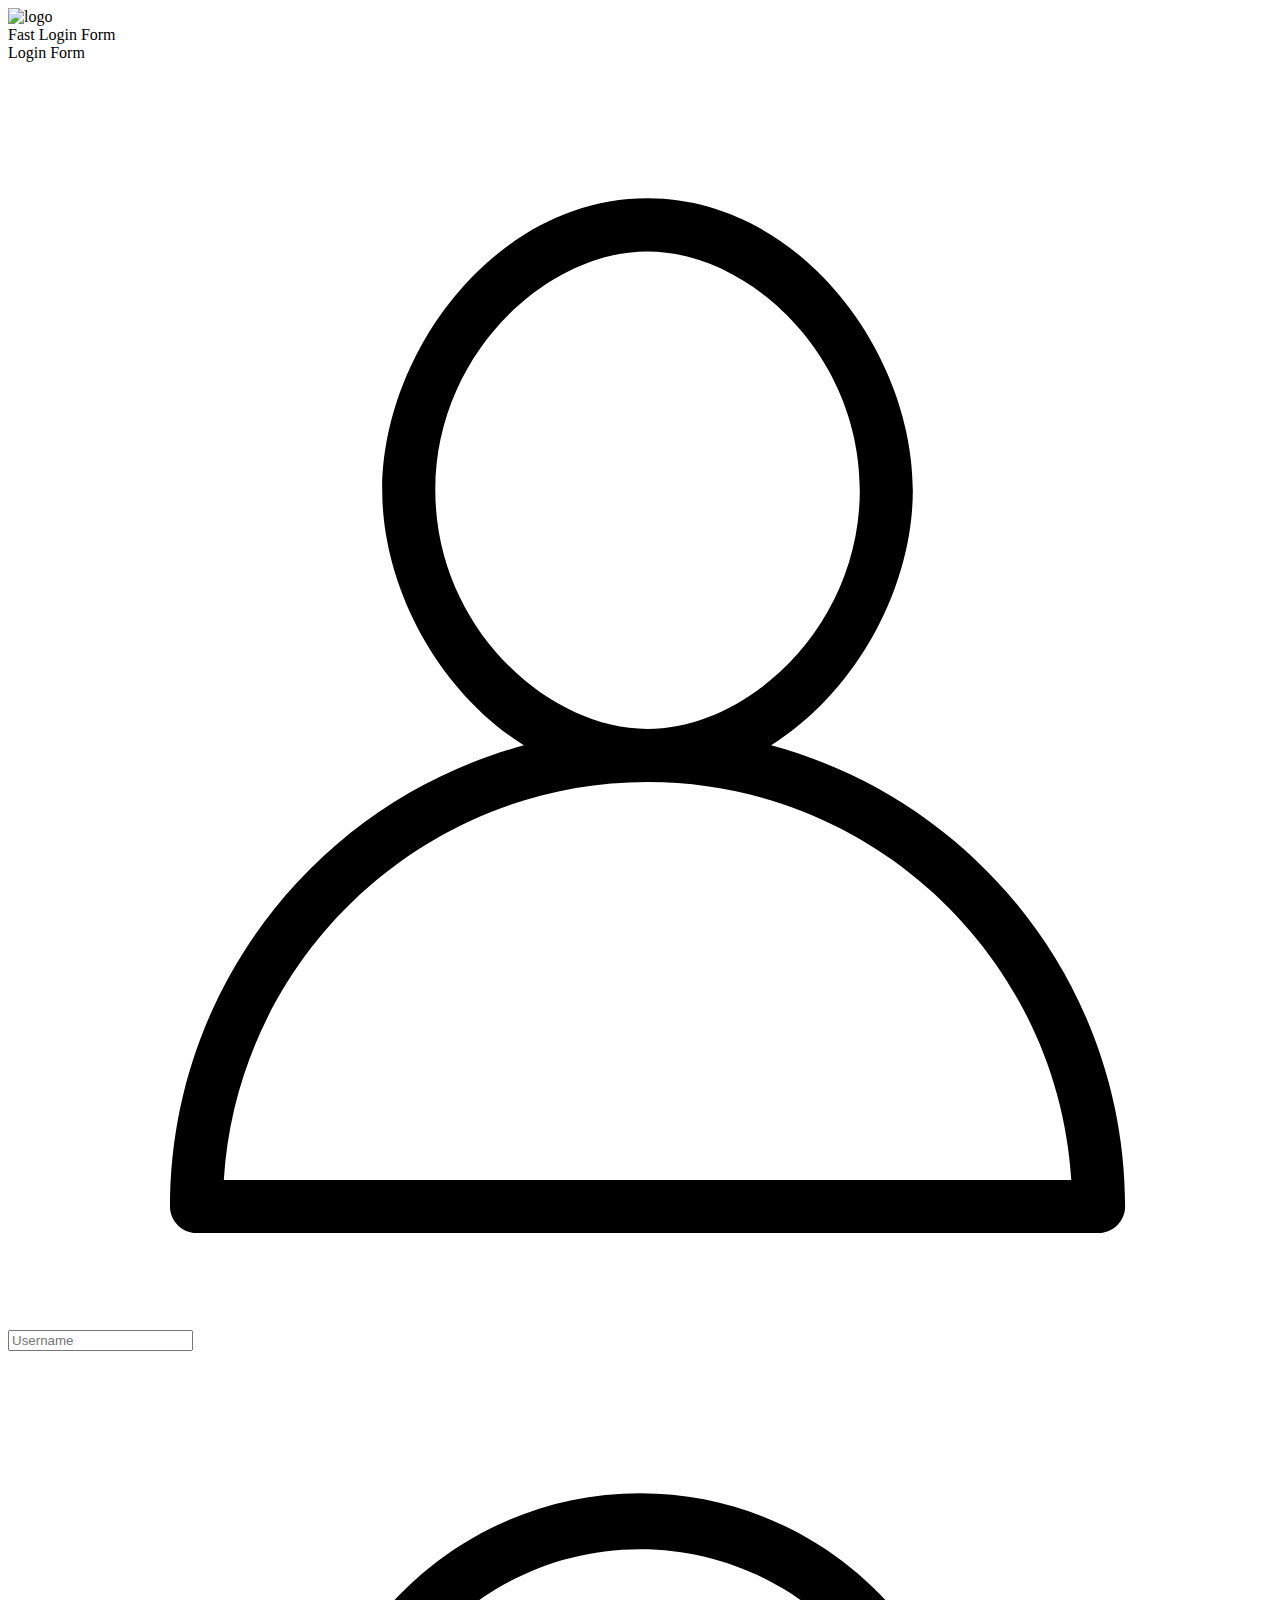
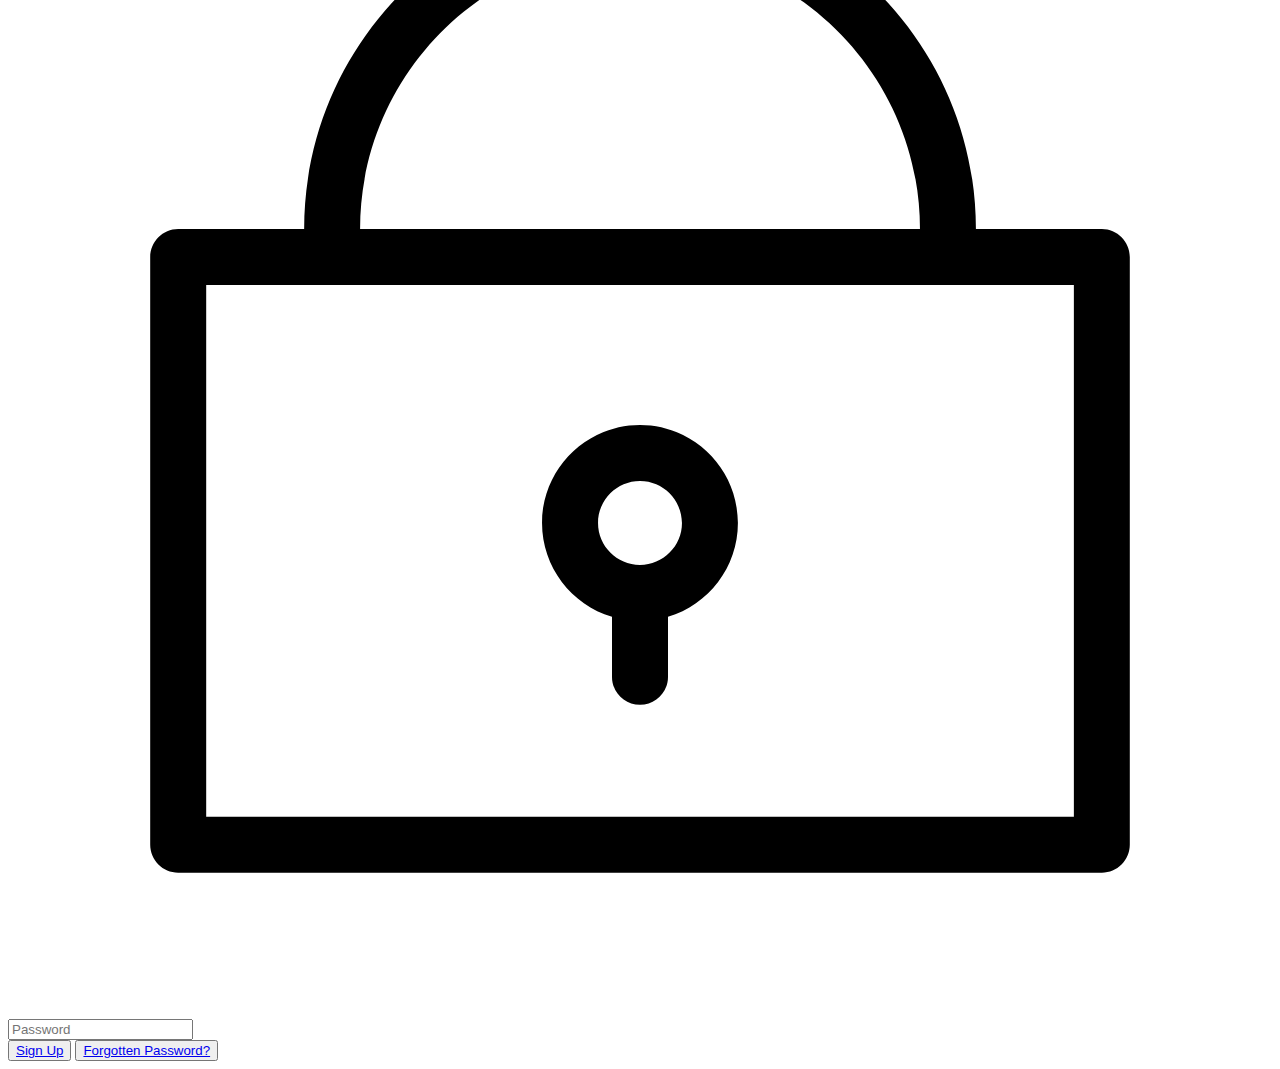
==== index.html @ 7cbe4f69 "love" ====
<!DOCTYPE html>
<html lang="en">
<head>
    <meta charset="UTF-8">
    <meta http-equiv="X-UA-Compatible" content="IE=edge">
    <meta name="viewport" content="width=device-width, initial-scale=1.0">
    <link rel="Stylesheet" href="../Login form/CSS/style.css">
    <title>Login</title>
    <link rel="Icon" href="img/download.png" type="image/gif/png">
</head>
<body>
    
    <div class="login-form">
       <img src="../Login form/img/download.png" alt="logo" width="100" height="66">
       <div class="title">Fast Login Form</div>
       <div class="Sub-title">Login Form</div>
       <div class="fields">
           <div class="username"><svg class="svg-icon" viewBox="0 0 20 20">
            <path d="M12.075,10.812c1.358-0.853,2.242-2.507,2.242-4.037c0-2.181-1.795-4.618-4.198-4.618S5.921,4.594,5.921,6.775c0,1.53,0.884,3.185,2.242,4.037c-3.222,0.865-5.6,3.807-5.6,7.298c0,0.23,0.189,0.42,0.42,0.42h14.273c0.23,0,0.42-0.189,0.42-0.42C17.676,14.619,15.297,11.677,12.075,10.812 M6.761,6.775c0-2.162,1.773-3.778,3.358-3.778s3.359,1.616,3.359,3.778c0,2.162-1.774,3.778-3.359,3.778S6.761,8.937,6.761,6.775 M3.415,17.69c0.218-3.51,3.142-6.297,6.704-6.297c3.562,0,6.486,2.787,6.705,6.297H3.415z"></path>
        </svg><input type="Username" placeholder="Username" class="user_input"></div>
          <div class="password"><svg class="svg-icon" viewBox="0 0 20 20">
            <path d="M17.308,7.564h-1.993c0-2.929-2.385-5.314-5.314-5.314S4.686,4.635,4.686,7.564H2.693c-0.244,0-0.443,0.2-0.443,0.443v9.3c0,0.243,0.199,0.442,0.443,0.442h14.615c0.243,0,0.442-0.199,0.442-0.442v-9.3C17.75,7.764,17.551,7.564,17.308,7.564 M10,3.136c2.442,0,4.43,1.986,4.43,4.428H5.571C5.571,5.122,7.558,3.136,10,3.136 M16.865,16.864H3.136V8.45h13.729V16.864z M10,10.664c-0.854,0-1.55,0.696-1.55,1.551c0,0.699,0.467,1.292,1.107,1.485v0.95c0,0.243,0.2,0.442,0.443,0.442s0.443-0.199,0.443-0.442V13.7c0.64-0.193,1.106-0.786,1.106-1.485C11.55,11.36,10.854,10.664,10,10.664 M10,12.878c-0.366,0-0.664-0.298-0.664-0.663c0-0.366,0.298-0.665,0.664-0.665c0.365,0,0.664,0.299,0.664,0.665C10.664,12.58,10.365,12.878,10,12.878"></path>
        </svg><input type="Password" placeholder="Password" class="pass_input"></div>
          <button class="button"><a href="HTML/Sign Up.html"class="jd">Sign Up</a></button>
          <button class="lata"><a href="HTML/Forgotten Password.html" class="partha">Forgotten Password?</a></button>
       </div>
    </div>
</body>
</html>
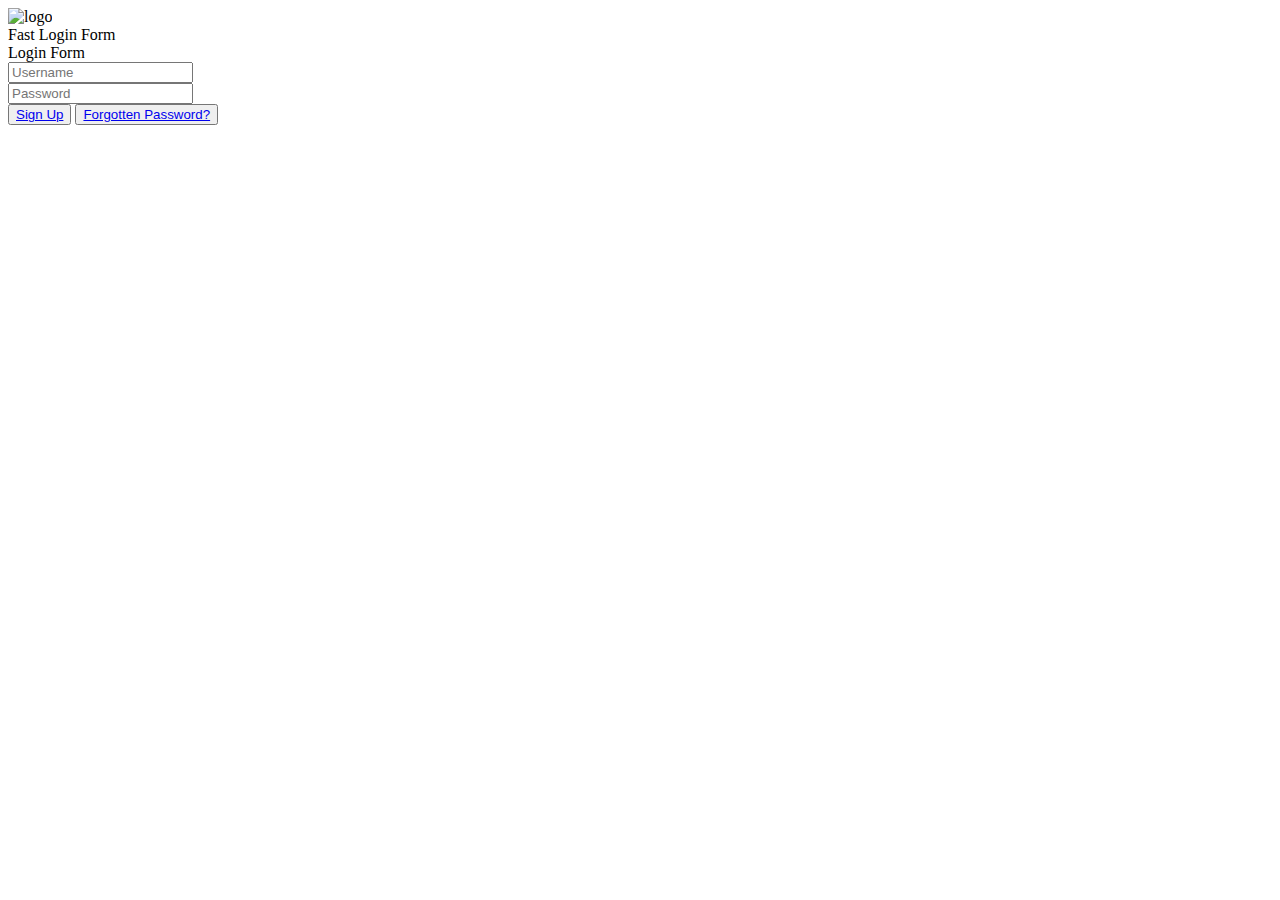
==== commit 791ac4d1: "Update index.html" ====
--- a/index.html
+++ b/index.html
@@ -15,15 +15,13 @@
        <div class="title">Fast Login Form</div>
        <div class="Sub-title">Login Form</div>
        <div class="fields">
-           <div class="username"><svg class="svg-icon" viewBox="0 0 20 20">
-            <path d="M12.075,10.812c1.358-0.853,2.242-2.507,2.242-4.037c0-2.181-1.795-4.618-4.198-4.618S5.921,4.594,5.921,6.775c0,1.53,0.884,3.185,2.242,4.037c-3.222,0.865-5.6,3.807-5.6,7.298c0,0.23,0.189,0.42,0.42,0.42h14.273c0.23,0,0.42-0.189,0.42-0.42C17.676,14.619,15.297,11.677,12.075,10.812 M6.761,6.775c0-2.162,1.773-3.778,3.358-3.778s3.359,1.616,3.359,3.778c0,2.162-1.774,3.778-3.359,3.778S6.761,8.937,6.761,6.775 M3.415,17.69c0.218-3.51,3.142-6.297,6.704-6.297c3.562,0,6.486,2.787,6.705,6.297H3.415z"></path>
-        </svg><input type="Username" placeholder="Username" class="user_input"></div>
-          <div class="password"><svg class="svg-icon" viewBox="0 0 20 20">
-            <path d="M17.308,7.564h-1.993c0-2.929-2.385-5.314-5.314-5.314S4.686,4.635,4.686,7.564H2.693c-0.244,0-0.443,0.2-0.443,0.443v9.3c0,0.243,0.199,0.442,0.443,0.442h14.615c0.243,0,0.442-0.199,0.442-0.442v-9.3C17.75,7.764,17.551,7.564,17.308,7.564 M10,3.136c2.442,0,4.43,1.986,4.43,4.428H5.571C5.571,5.122,7.558,3.136,10,3.136 M16.865,16.864H3.136V8.45h13.729V16.864z M10,10.664c-0.854,0-1.55,0.696-1.55,1.551c0,0.699,0.467,1.292,1.107,1.485v0.95c0,0.243,0.2,0.442,0.443,0.442s0.443-0.199,0.443-0.442V13.7c0.64-0.193,1.106-0.786,1.106-1.485C11.55,11.36,10.854,10.664,10,10.664 M10,12.878c-0.366,0-0.664-0.298-0.664-0.663c0-0.366,0.298-0.665,0.664-0.665c0.365,0,0.664,0.299,0.664,0.665C10.664,12.58,10.365,12.878,10,12.878"></path>
-        </svg><input type="Password" placeholder="Password" class="pass_input"></div>
+           <div class="username">
+
+<input type="Username" placeholder="Username" class="user_input"></div>
+          <div class="password"><input type="Password" placeholder="Password" class="pass_input"></div>
           <button class="button"><a href="HTML/Sign Up.html"class="jd">Sign Up</a></button>
           <button class="lata"><a href="HTML/Forgotten Password.html" class="partha">Forgotten Password?</a></button>
        </div>
     </div>
 </body>
-</html>+</html>
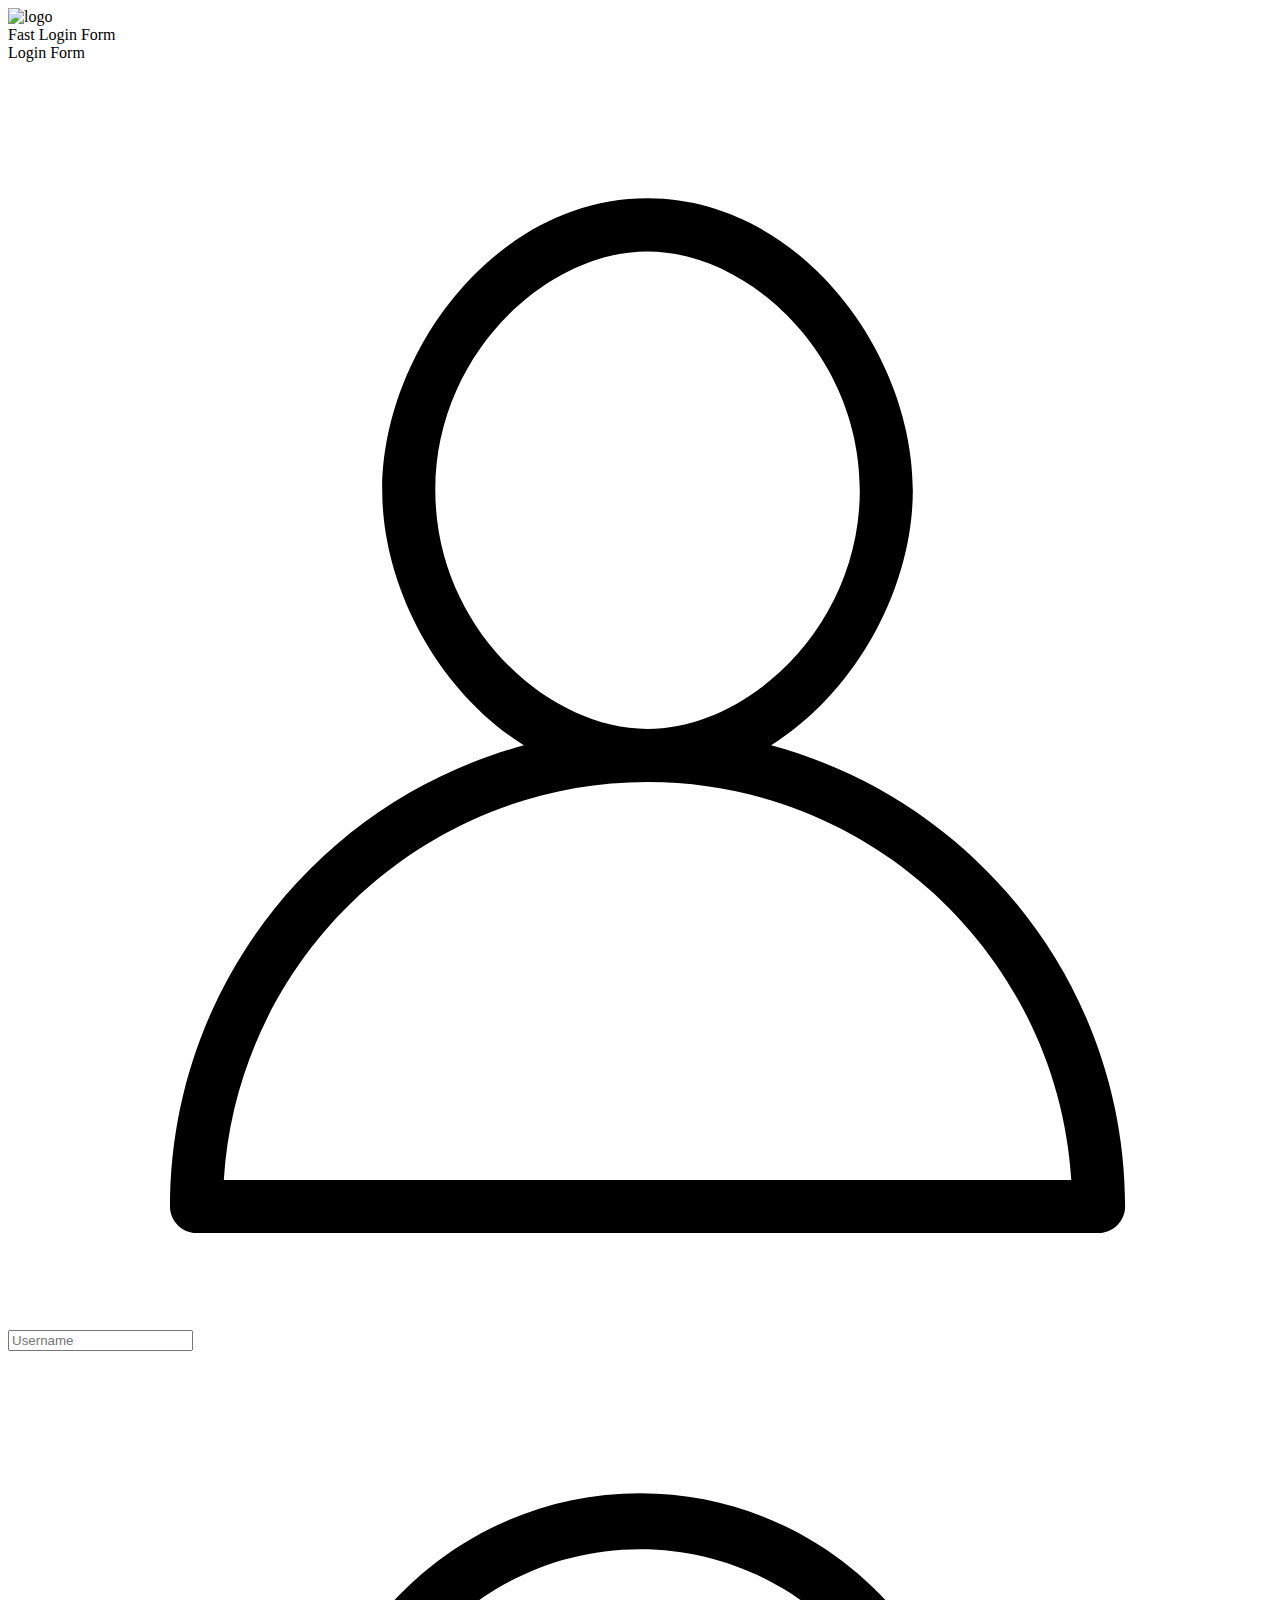
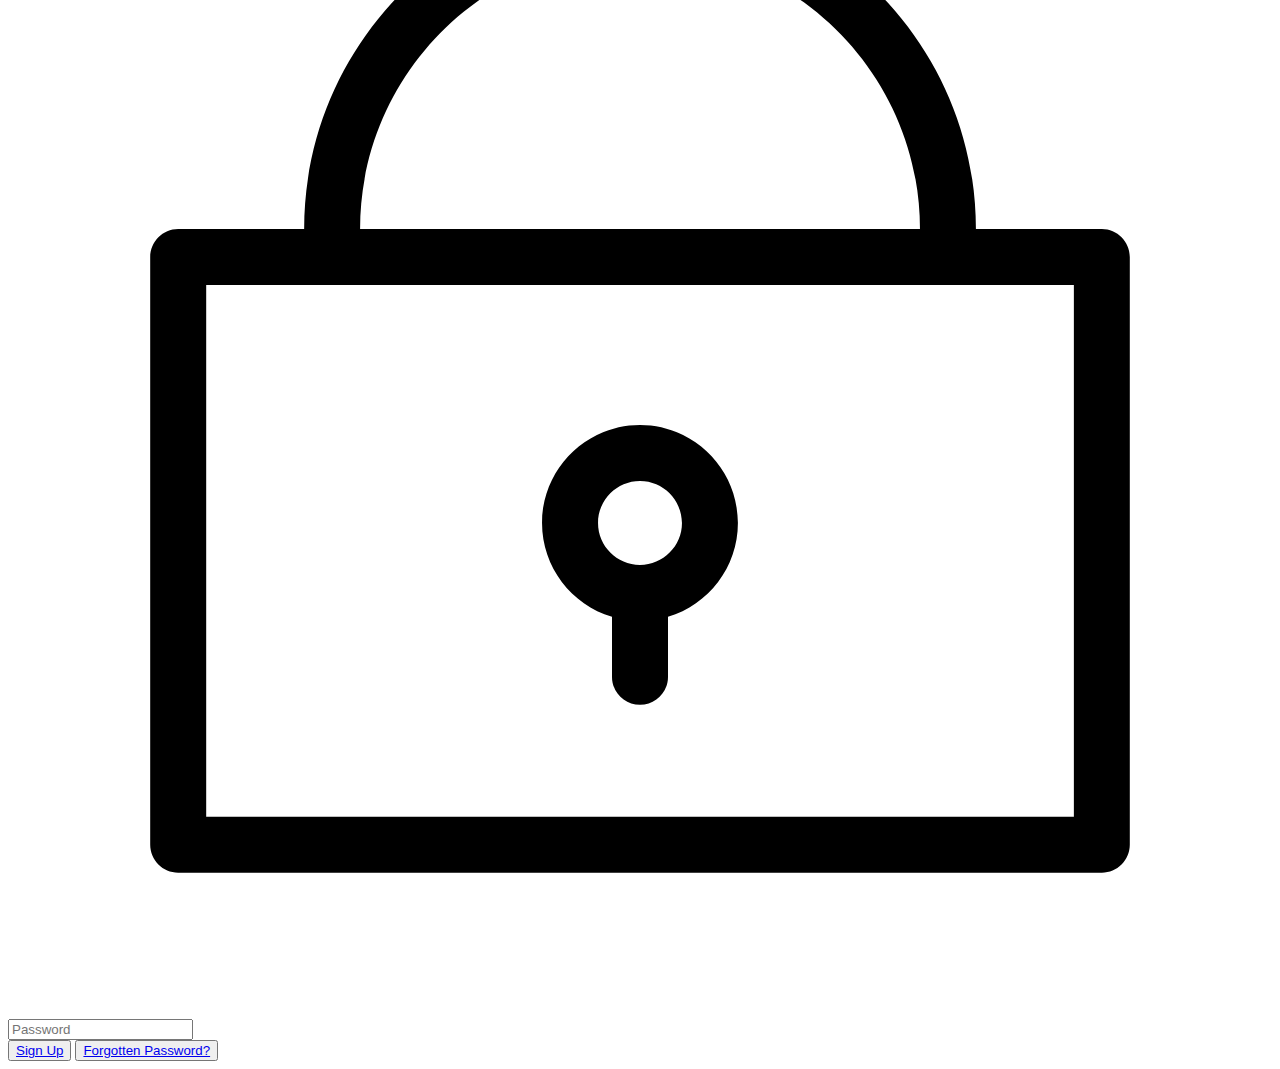
==== commit 2351fd05: "Add files via upload" ====
--- a/index.html
+++ b/index.html
@@ -4,7 +4,7 @@
     <meta charset="UTF-8">
     <meta http-equiv="X-UA-Compatible" content="IE=edge">
     <meta name="viewport" content="width=device-width, initial-scale=1.0">
-    <link rel="Stylesheet" href="../Login form/CSS/style.css">
+    <link rel="Stylesheet" href="../Login form/CSS/index.css">
     <title>Login</title>
     <link rel="Icon" href="img/download.png" type="image/gif/png">
 </head>
@@ -15,13 +15,15 @@
        <div class="title">Fast Login Form</div>
        <div class="Sub-title">Login Form</div>
        <div class="fields">
-           <div class="username">
-
-<input type="Username" placeholder="Username" class="user_input"></div>
-          <div class="password"><input type="Password" placeholder="Password" class="pass_input"></div>
+           <div class="username"><svg class="svg-icon" viewBox="0 0 20 20">
+            <path d="M12.075,10.812c1.358-0.853,2.242-2.507,2.242-4.037c0-2.181-1.795-4.618-4.198-4.618S5.921,4.594,5.921,6.775c0,1.53,0.884,3.185,2.242,4.037c-3.222,0.865-5.6,3.807-5.6,7.298c0,0.23,0.189,0.42,0.42,0.42h14.273c0.23,0,0.42-0.189,0.42-0.42C17.676,14.619,15.297,11.677,12.075,10.812 M6.761,6.775c0-2.162,1.773-3.778,3.358-3.778s3.359,1.616,3.359,3.778c0,2.162-1.774,3.778-3.359,3.778S6.761,8.937,6.761,6.775 M3.415,17.69c0.218-3.51,3.142-6.297,6.704-6.297c3.562,0,6.486,2.787,6.705,6.297H3.415z"></path>
+        </svg><input type="Username" placeholder="Username" class="user_input"></div>
+          <div class="password"><svg class="svg-icon" viewBox="0 0 20 20">
+            <path d="M17.308,7.564h-1.993c0-2.929-2.385-5.314-5.314-5.314S4.686,4.635,4.686,7.564H2.693c-0.244,0-0.443,0.2-0.443,0.443v9.3c0,0.243,0.199,0.442,0.443,0.442h14.615c0.243,0,0.442-0.199,0.442-0.442v-9.3C17.75,7.764,17.551,7.564,17.308,7.564 M10,3.136c2.442,0,4.43,1.986,4.43,4.428H5.571C5.571,5.122,7.558,3.136,10,3.136 M16.865,16.864H3.136V8.45h13.729V16.864z M10,10.664c-0.854,0-1.55,0.696-1.55,1.551c0,0.699,0.467,1.292,1.107,1.485v0.95c0,0.243,0.2,0.442,0.443,0.442s0.443-0.199,0.443-0.442V13.7c0.64-0.193,1.106-0.786,1.106-1.485C11.55,11.36,10.854,10.664,10,10.664 M10,12.878c-0.366,0-0.664-0.298-0.664-0.663c0-0.366,0.298-0.665,0.664-0.665c0.365,0,0.664,0.299,0.664,0.665C10.664,12.58,10.365,12.878,10,12.878"></path>
+        </svg><input type="Password" placeholder="Password" class="pass_input"></div>
           <button class="button"><a href="HTML/Sign Up.html"class="jd">Sign Up</a></button>
           <button class="lata"><a href="HTML/Forgotten Password.html" class="partha">Forgotten Password?</a></button>
        </div>
     </div>
 </body>
-</html>
+</html>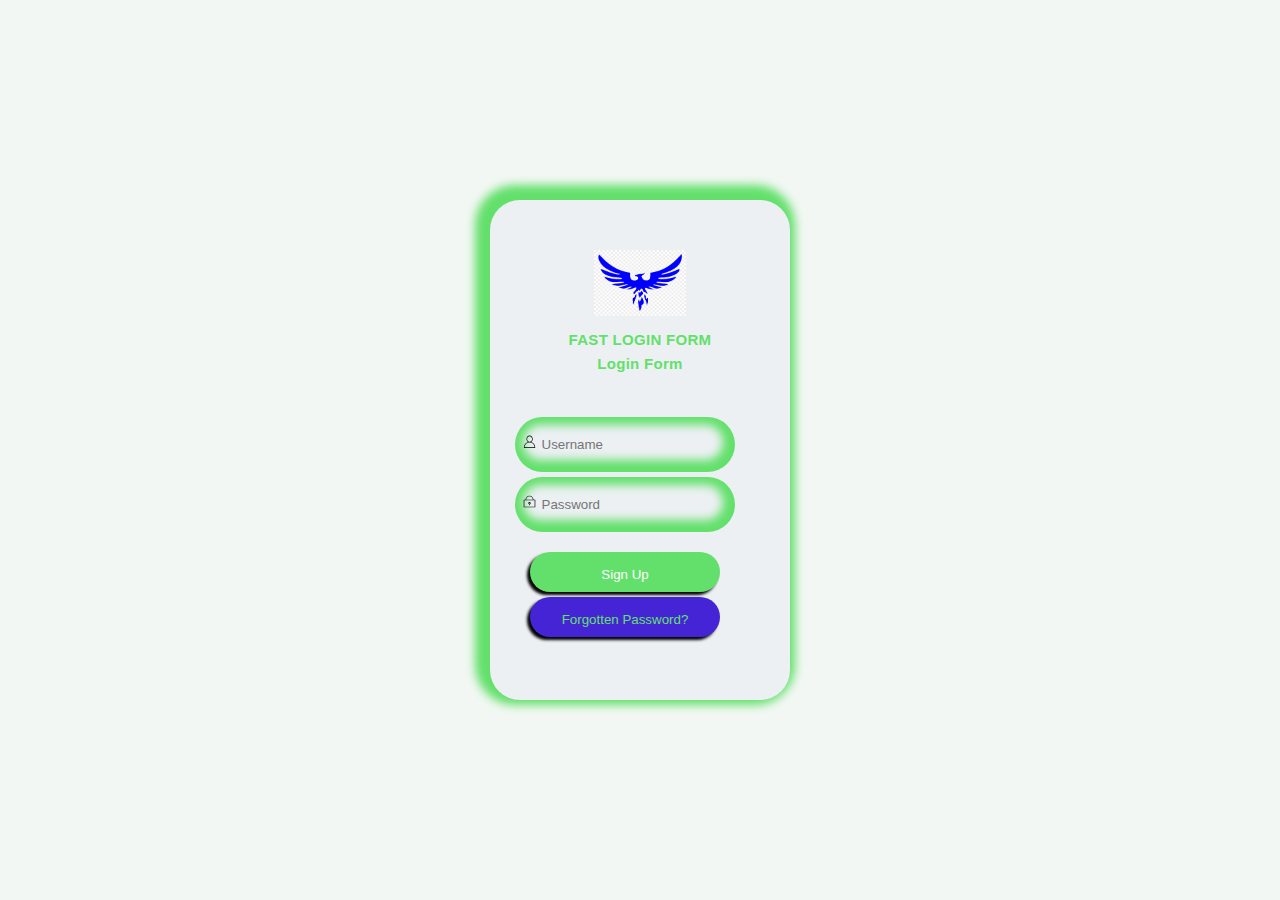
==== commit e652430f: "Update index.html" ====
--- a/index.html
+++ b/index.html
@@ -4,14 +4,14 @@
     <meta charset="UTF-8">
     <meta http-equiv="X-UA-Compatible" content="IE=edge">
     <meta name="viewport" content="width=device-width, initial-scale=1.0">
-    <link rel="Stylesheet" href="../Login form/CSS/index.css">
+    <link rel="Stylesheet" href="CSS/index.css">
     <title>Login</title>
     <link rel="Icon" href="img/download.png" type="image/gif/png">
 </head>
 <body>
     
     <div class="login-form">
-       <img src="../Login form/img/download.png" alt="logo" width="100" height="66">
+       <img src="img/download.png" alt="logo" width="100" height="66">
        <div class="title">Fast Login Form</div>
        <div class="Sub-title">Login Form</div>
        <div class="fields">
@@ -26,4 +26,4 @@
        </div>
     </div>
 </body>
-</html>+</html>
--- a/CSS/index.css
+++ b/CSS/index.css
@@ -0,0 +1,94 @@
+*{
+    box-sizing: border-box;
+}
+body{
+    margin: 0;
+    height: 100vh;
+    width: 100vw;
+    overflow: hidden;
+    display: flex;
+    align-items: center;
+    justify-content: center;
+    color: #63e06b;
+    background-color: #f2f7f3;
+}
+.login-form{
+    width: 300px;
+    height: 500px;
+    background-color:#ecf0f3;
+    border-radius: 30px;
+    box-shadow: -5px -5px 10px 10px #63e06b ;
+    padding: 50px 35px 35px 35px;
+}
+.title{
+    text-align: center;
+    text-transform: uppercase;
+    font-family: sans-serif;
+    font-size: 15px;
+    padding-top: 15px;
+    letter-spacing: .3px;
+    font-weight: bold;
+}
+.Sub-title{
+    text-align: center;
+    font-family: sans-serif;
+    font-size: 15px;
+    padding-top: 7px;
+    letter-spacing: .3px;
+    font-weight: bold;
+}
+.fields{
+    width: 200px;
+    padding: 60px 5px 5px 5px;
+}
+.fields input{
+    border: none;
+    outline: none;
+    background: none;
+    color: #555;
+    padding: 20px 10px 20px 5px;
+}
+.username, .password{ margin: -15px;
+    text-align: center;
+    margin-bottom: 20px;
+    border-radius: 30px;
+    box-shadow: inset -2px -2px 10px 10px #63e06b ;
+}
+.button{
+    outline: none;
+    border: none;
+    cursor: pointer;
+    width: 100%;
+    height: 40px;
+    border-radius: 20px;
+    background-color: #63e06b;
+    box-shadow: -3px 3px 3px  black;
+    padding: 15px;
+    margin-bottom: 5px;
+}
+.jd{
+    text-decoration: none;
+    color: white;
+}
+.fields svg{
+    height: 15px;  
+}
+.lata{outline: none;
+    border: none;
+    cursor: pointer;
+    width: 100%;
+    height: 40px;
+    border-radius: 20px;
+    background-color: #4524d6;
+    box-shadow: -3px 3px 3px  black;
+    padding: 15px;
+}
+.partha{
+    text-decoration: none;
+    color: #63e06b;
+}
+.login-form img{
+    display: block;
+    width: 40%;
+    margin: auto;
+}
